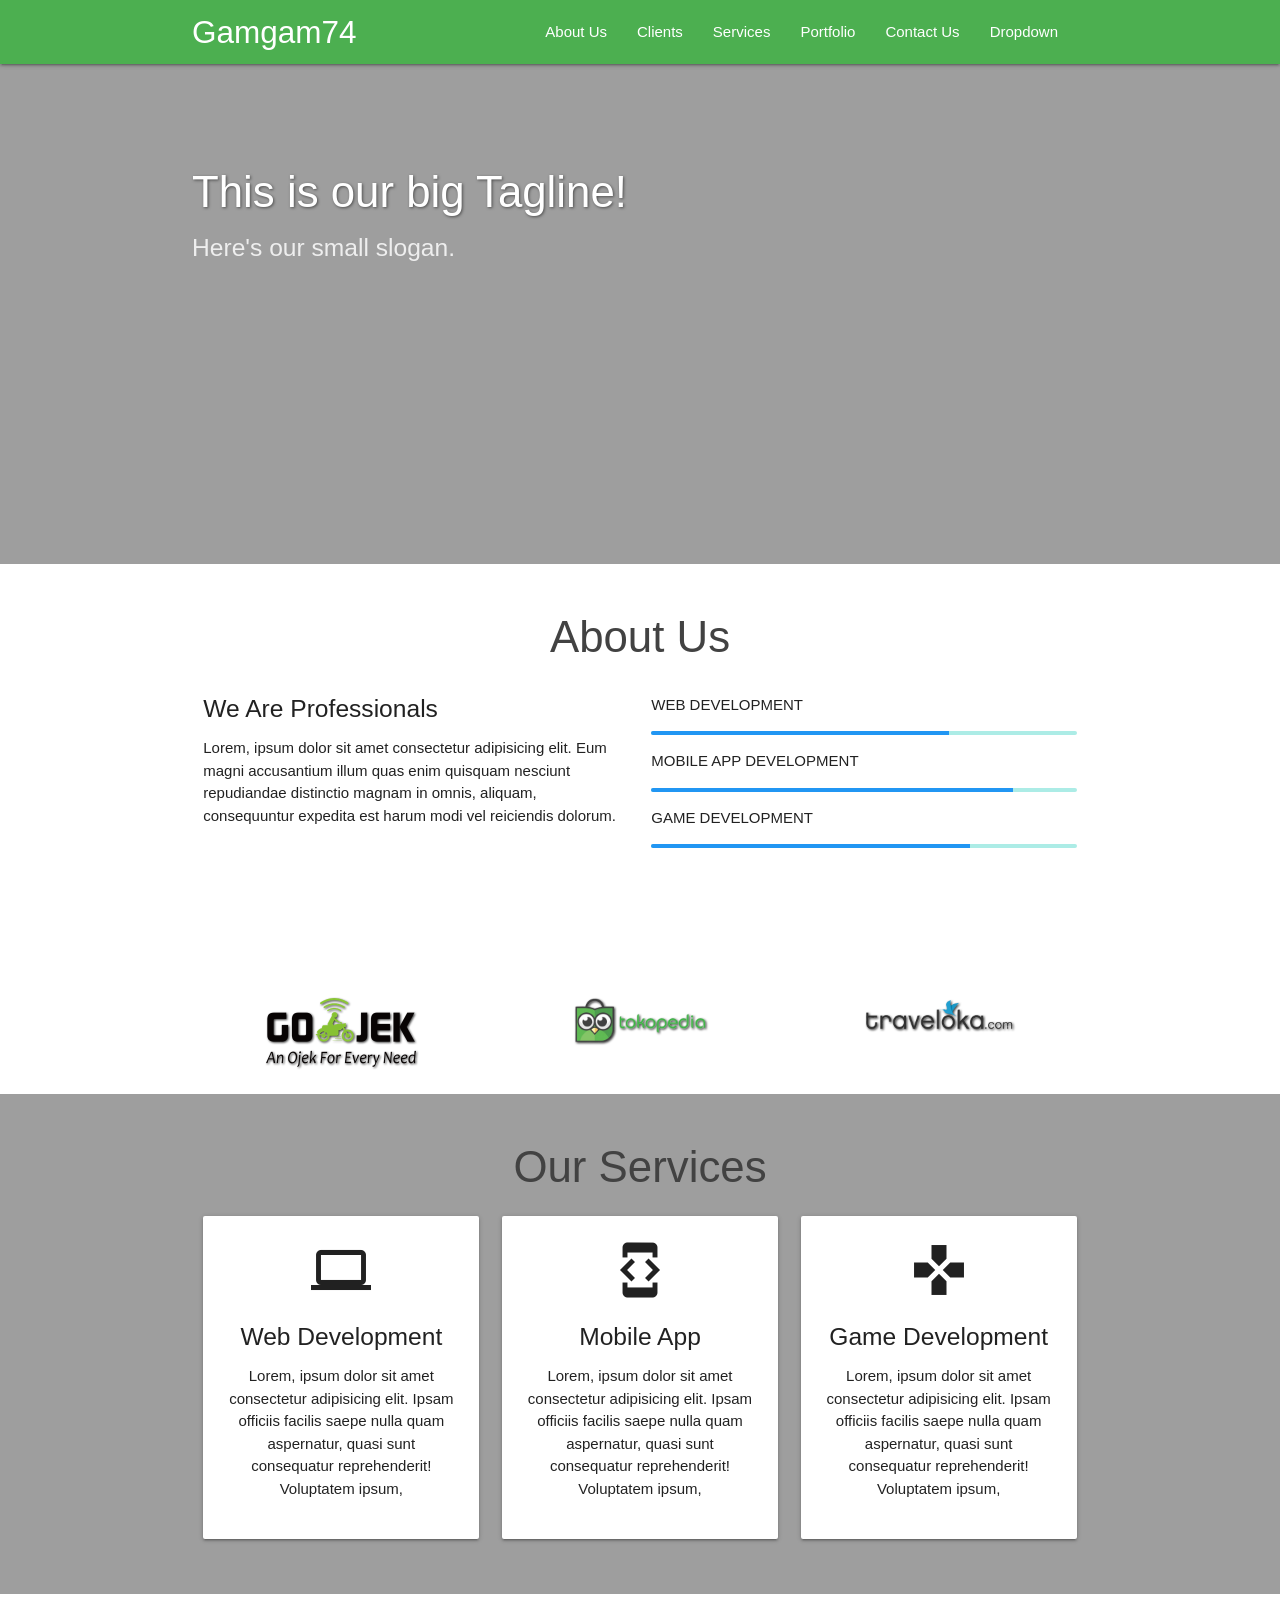
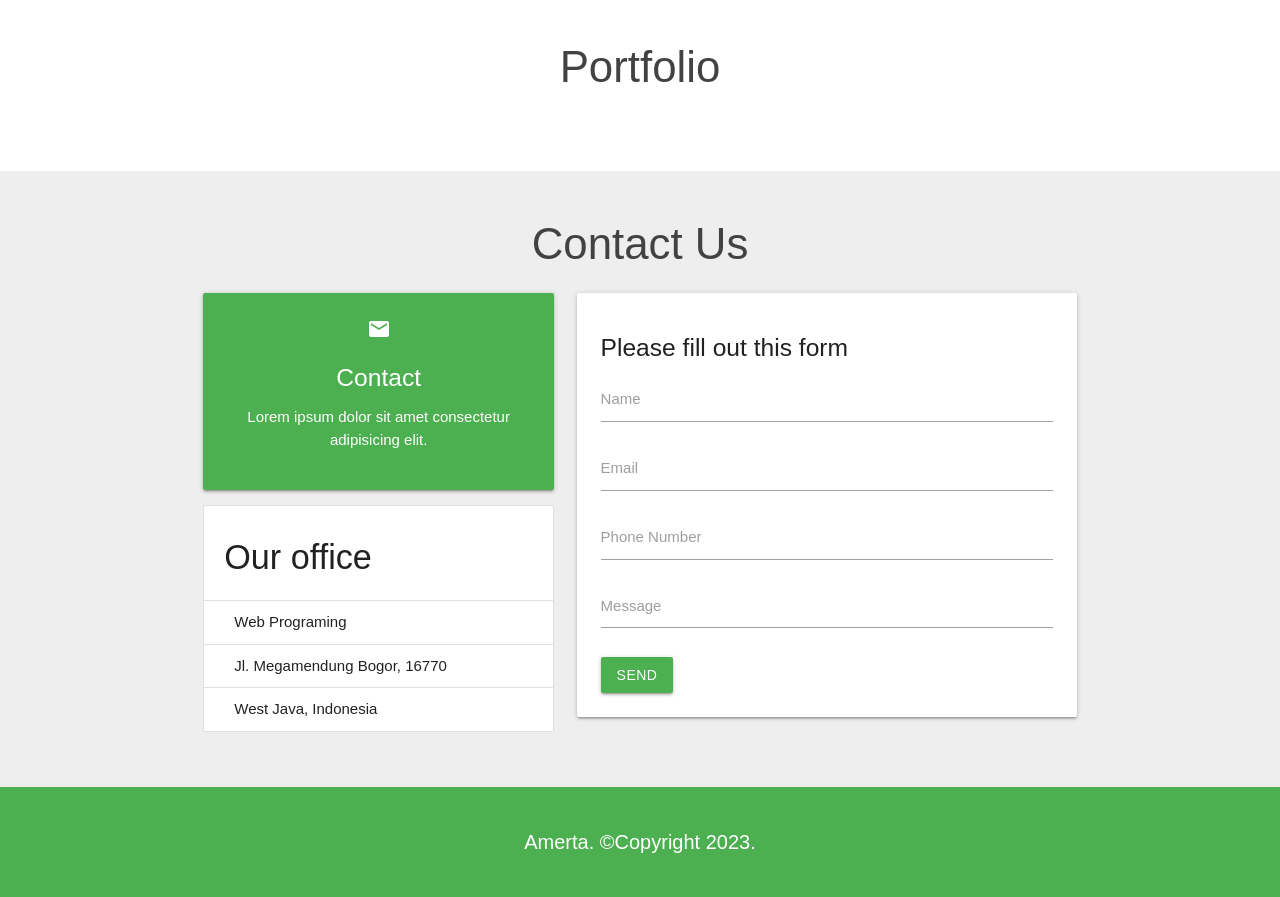
==== index.html @ 6c6c9116 "push ulang" ====
<!DOCTYPE html>
<html>
  <head>
    <!--Import Google Icon Font-->
    <link href="https://fonts.googleapis.com/icon?family=Material+Icons" rel="stylesheet">
    <!--Import materialize.css-->
    <link type="text/css" rel="stylesheet" href="css/materialize.min.css"  media="screen,projection"/>

    <!-- MY CSS -->
 <link rel="stylesheet" href="style.css">

    <!--Let browser know website is optimized for mobile-->
    <meta name="viewport" content="width=device-width, initial-scale=1.0"/>
  </head>
  <title>Company Profile</title>

  <body id="home" class="scrollspy">
<!-- NAVBAR -->

    <div class="navbar-fixed">
      <ul id="dropdown1" class="dropdown-content">
        <li><a href="#!">one</a></li>
        <li><a href="#!">two</a></li>
        <li class="divider"></li>
        <li><a href="#!">three</a></li>
      </ul>
    <nav class="#4caf50 green">
    <div class="container"> 
        <div class="nav-wrapper">
            <a href="#home" class="brand-logo">Gamgam74</a>
            <!-- link untuk responsiv bila di buka di hp atau mobile kuhusus frame work materialize -->
            <a href="#" data-target="mobile-nav" class="sidenav-trigger"><i class="material-icons">menu</i></a>
            <!-- akhir link responsive kuhusus frame work materialize -->

            <ul class="right hide-on-med-and-down">
            <li><a href="#about">About Us</a></li>
            <li><a href="#clients">Clients</a></li>
            <li><a href="#services">Services</a></li>
            <li><a href="#portfolio">Portfolio</a></li>
            <li><a href="#contact">Contact Us</a></li>
            <li><a class="dropdown-trigger" href="#!" data-target="dropdown1">Dropdown<i class="material-icons right"></i></a></li>
            </ul>
        </div>
    </div>
    </nav>
    </div>

<!-- SIDENAV -->
    <ul class="sidenav" id="mobile-nav">
        <li><a href="#about">About Us</a></li>
        <li><a href="#clients">Clients</a></li>
        <li><a href="#services">Services</a></li>
        <li><a href="#portfolio">Portfolio</a></li>
        <li><a href="#contact">Contact Us</a></li>
    </ul>

<!--  SLIDER  -->
    <div class="slider">
      <ul class="slides">
        <li>
          <img src="/latihan 3/materialize/img/1.jpg"> 
          <div class="caption left-align">
            <h3>This is our big Tagline!</h3>
            <h5 class="light grey-text text-lighten-3">Here's our small slogan.</h5>
          </div>
        </li>
        <li>
          <img src="../materialize/img/2.jpg">
          <div class="caption right-align">
            <h3>This is our big Tagline!</h3>
            <h5 class="light grey-text text-lighten-3">Here's our small slogan.</h5>
          </div>
        </li>
        <li>
          <img src="../materialize/img/3.jpg">
          <div class="caption center-align">
            <h3>This is our big Tagline!</h3>
            <h5 class="light grey-text text-lighten-3">Here's our small slogan.</h5>
          </div>
        </li>
      </ul>
    </div>

    <!-- ABOUT US -->
  <section id="about" class="about scrollspy">
      <div class="container">
        <div class="row">
          <h3 class="center light grey-text text-darken-3">About Us</h3>
          <div class="col m6 light">
            <h5>We Are Professionals</h5>
            <p>Lorem, ipsum dolor sit amet consectetur adipisicing elit. Eum magni accusantium illum quas enim quisquam nesciunt repudiandae distinctio magnam in omnis, aliquam, consequuntur expedita est harum modi vel reiciendis dolorum.</p>
          </div>
          <div class="col m6 light">
            <p>WEB DEVELOPMENT</p>
            <div class="progress">
              <div class="determinate blue" style="width: 70%"></div>
            </div>

            <p>MOBILE APP DEVELOPMENT</p>
            <div class="progress">
              <div class="determinate blue" style="width: 85%"></div>
            </div>
                
            <p>GAME DEVELOPMENT</p>
            <div class="progress">
              <div class="determinate blue" style="width: 75%"></div>
            </div>
          </div>

        </div>
      </div>
    </div>
  </section>

<!-- CLINTS -->

<div id="clients" class="parallax-container scrollspy">
  <div class="parallax"><img src="../materialize/img/4.jpg"></div>
  
  <div class="container clients">
    <h3 class="center light white-text">Our Client</h3>
      <div class="row">
          <div class="col m4 s12 center">
            <img src="../materialize/img/gojek.png" alt="">
          </div>
   
        <div class="col m4 s12 center">
          <img src="../materialize/img/tokopedia.png" alt="">
        </div>

        <div class="col m4 s12 center">
          <img src="../materialize/img/traveloka-removebg-preview1.png" alt="">
        </div>
    </div>
  </div>
</div>

<!-- OUR SERVICES -->
<section id="services" class="services grey text-lighten-3 scrollspy">
  <div class="container">
    <div class="row">
      <h3 class="center light grey-text text-darken-3">Our Services</h3>
      <div class="col m4 s12">
        <div class="card-panel center">
          <i class="material-icons medium">computer</i>
          <h5>Web Development</h5>
          <p>Lorem, ipsum dolor sit amet consectetur adipisicing elit. Ipsam officiis facilis saepe nulla quam aspernatur, quasi sunt consequatur reprehenderit! Voluptatem ipsum,</p>
        </div>
      </div>
      <div class="col m4 s12">
        <div class="card-panel center">
          <i class="material-icons medium">developer_mode</i>
          <h5>Mobile App</h5>
          <p>Lorem, ipsum dolor sit amet consectetur adipisicing elit. Ipsam officiis facilis saepe nulla quam aspernatur, quasi sunt consequatur reprehenderit! Voluptatem ipsum,</p>
        </div>
      </div>
      <div class="col m4 s12">
        <div class="card-panel center">
          <i class="material-icons medium">games</i>
          <h5>Game Development</h5>
          <p>Lorem, ipsum dolor sit amet consectetur adipisicing elit. Ipsam officiis facilis saepe nulla quam aspernatur, quasi sunt consequatur reprehenderit! Voluptatem ipsum,</p>
        </div>
      </div>

    </div>
  </div>
</section>

<!-- PORTFOLIO -->
<section id="portfolio" class="portfolio scrollspy">
  <div class="container">
      <h3 class="center light grey-text text-darken-3">Portfolio</h3>
    <div class="row">
      <div class="col m3 s12">
        <img src="/latihan 2/img/4.jpg" alt="" class="responsive-img materialboxed">
      </div>
      <div class="col m3 s12">
        <img src="/latihan 2/img/4.jpg" alt="" class="responsive-img materialboxed">
      </div>
      <div class="col m3 s12">
        <img src="/latihan 2/img/4.jpg" alt="" class="responsive-img materialboxed">
      </div><div class="col m3 s12">
        <img src="/latihan 2/img/4.jpg" alt="" class="responsive-img materialboxed">
      </div>
    </div>

    <div class="row">
      <div class="col m3 s12">
        <img src="/latihan 1/IMG  portfolio/6.jpg" alt="" class="responsive-img materialboxed">
      </div>
      <div class="col m3 s12">
        <img src="/latihan 1/IMG  portfolio/6.jpg" alt="" class="responsive-img materialboxed">
      </div>
      <div class="col m3 s12">
        <img src="/latihan 1/IMG  portfolio/6.jpg" alt="" class="responsive-img materialboxed">
      </div><div class="col m3 s12">
        <img src="/latihan 1/IMG  portfolio/6.jpg" alt="" class="responsive-img materialboxed">
      </div>
    </div>

  </div>
</section>


<!-- CONTACT US -->
<section id="contact" class="contact grey lighten-3 scrollspy">
  <div class="container">
    <h3 class="center grey-text light text-darken-3">Contact Us</h3>
    <div class="row">
      <div class="col m5 s12">
        <div class="card-panel #4caf50 green center white-text">
          <i class="material-icons">email</i>
          <h5>Contact</h5>
          <p>Lorem ipsum dolor sit amet consectetur adipisicing elit.
          </p>
        </div>
        <ul class="collection with-header">
          <li class="collection-header"><h4>Our office</h4></li>
          <li class="collection-item">Web Programing</li>
          <li class="collection-item">Jl. Megamendung Bogor, 16770</li>
          <li class="collection-item">West Java, Indonesia</li>
        </ul>
      </div>

      <div class="col m7 s12">
        <form action="">
          <div class="card-panel">
            <h5>Please fill out this form</h5>
            <div class="input-field">
              <input type="text" name="name" id="name" required class="validate">
              <label for="name">Name</label>
            </div>
            <div class="input-field">
              <input type="email" name="email" id="email" class="validate">
              <label for="email">Email</label>
            </div>
            <div class="input-field">
              <input type="text" name="phone" id="phone">
              <label for="phone">Phone Number</label>
            </div>
            <div class="input-field">
              <textarea name="message" id="message" class="materialize-textarea"></textarea>
              <label for="message">Message</label>
            </div>
            <button type="submit" class="btn #4caf50 green">send</button>
          </div>
        </form>
      </div>
    </div>
  </div>
</section>

<!-- FOOTER -->

<footer class="#4caf50 green center white-text">
  <p class="footer flow-text">Amerta. &copy;Copyright 2023.</p>
</footer>






    <!--JavaScript at end of body for optimized loading-->
    <script type="text/javascript" src="js/materialize.min.js"></script>
    <script>
        const sideNav = document.querySelectorAll('.sidenav');
        M.Sidenav.init(sideNav)

        const slider = document.querySelectorAll('.slider');
        M.Slider.init(slider, {
          indicators: false,
          Transition: 600,
          height: 500,
          interval: 3000
        });

        const parallax = document.querySelectorAll('.parallax');
        M.Parallax.init(parallax);

        const materialbox = document.querySelectorAll('.materialboxed');
        M.Materialbox.init(materialbox);

        const scroll = document.querySelectorAll('.scrollspy')
        M.ScrollSpy.init(scroll, {
          scrollOffset: 50
        });

        const dropdown = document.querySelectorAll('.dropdown-trigger');
        M.Dropdown.init(dropdown);
    
    </script>


  </body>
</html>
---- style.css ----
.slider h3, 
.slider h5 
.clients h3{
    text-shadow: 1px 1px 3px rgba(0, 0, 0, 0.5);
}
.parallax-container {
    height: 20%;
}

.parallax img {
    filter: grayscale(1);
    opacity: 0.5 !important;
}

.clients img {
    max-width: 150px;
    filter: drop-shadow(1px 1px 1px rgba(0, 0, 0, 0.8));
}

section, footer {
    padding: 20px 0;
}

.footer {
    font-size: 20px;
}
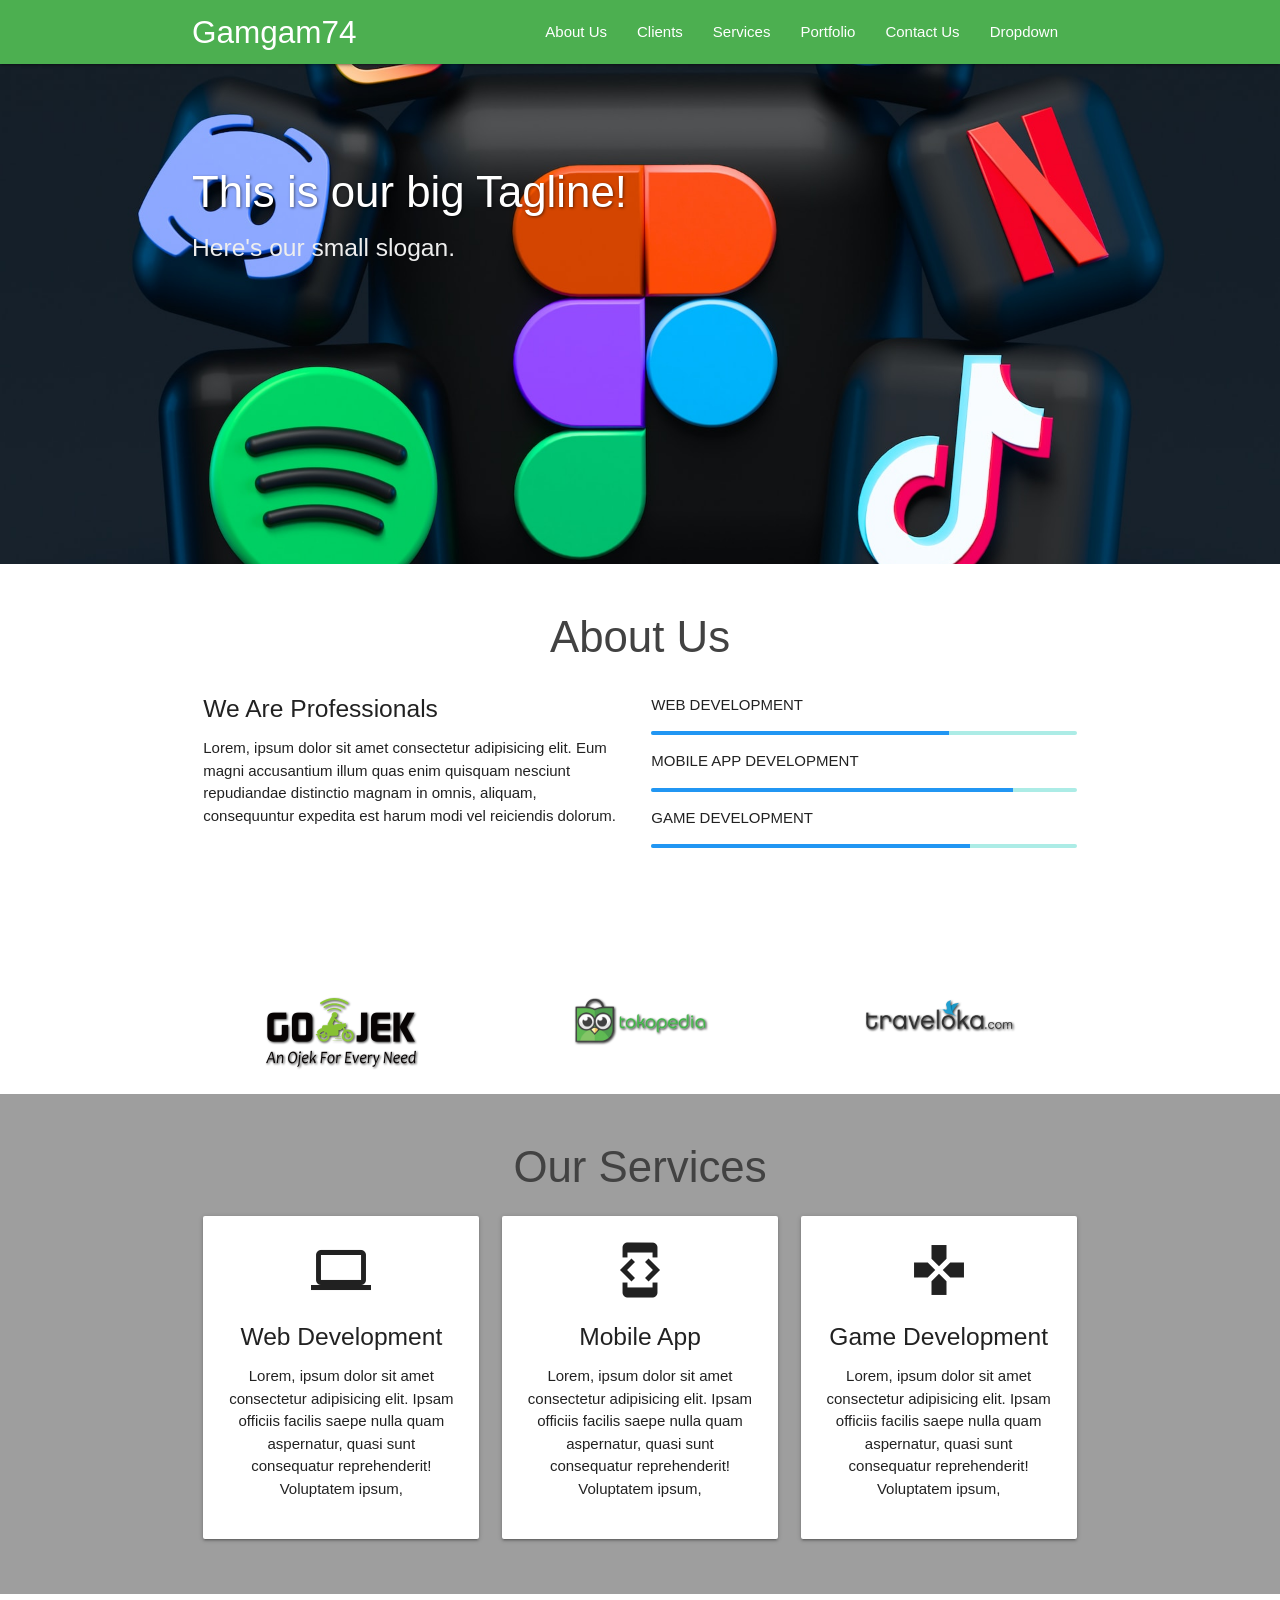
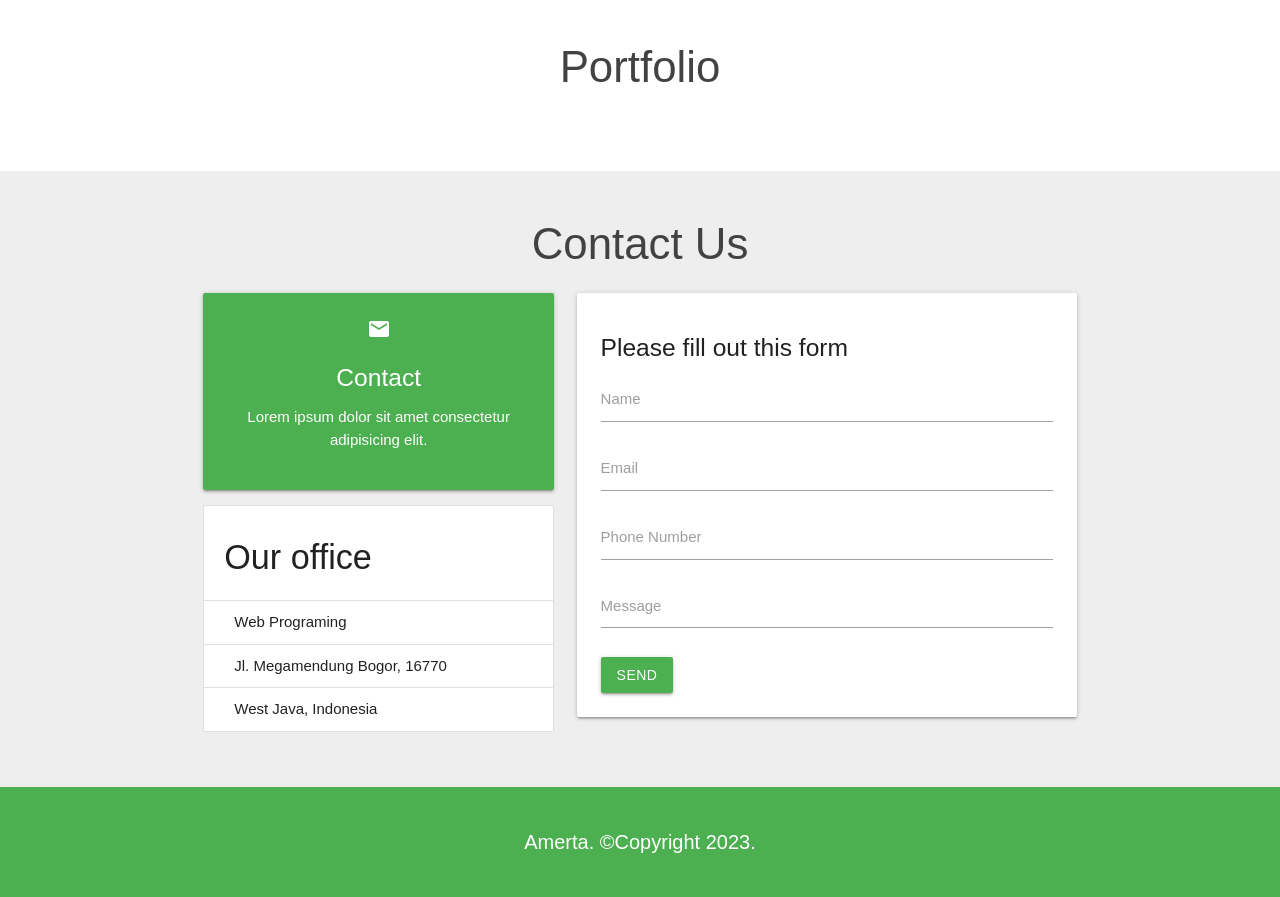
==== commit f3f3ec86: "push ulang" ====
--- a/index.html
+++ b/index.html
@@ -58,21 +58,21 @@
     <div class="slider">
       <ul class="slides">
         <li>
-          <img src="/latihan 3/materialize/img/1.jpg"> 
+          <img src="img/1.jpg"> 
           <div class="caption left-align">
             <h3>This is our big Tagline!</h3>
             <h5 class="light grey-text text-lighten-3">Here's our small slogan.</h5>
           </div>
         </li>
         <li>
-          <img src="../materialize/img/2.jpg">
+          <img src="img/2.jpg">
           <div class="caption right-align">
             <h3>This is our big Tagline!</h3>
             <h5 class="light grey-text text-lighten-3">Here's our small slogan.</h5>
           </div>
         </li>
         <li>
-          <img src="../materialize/img/3.jpg">
+          <img src="img/3.jpg">
           <div class="caption center-align">
             <h3>This is our big Tagline!</h3>
             <h5 class="light grey-text text-lighten-3">Here's our small slogan.</h5>
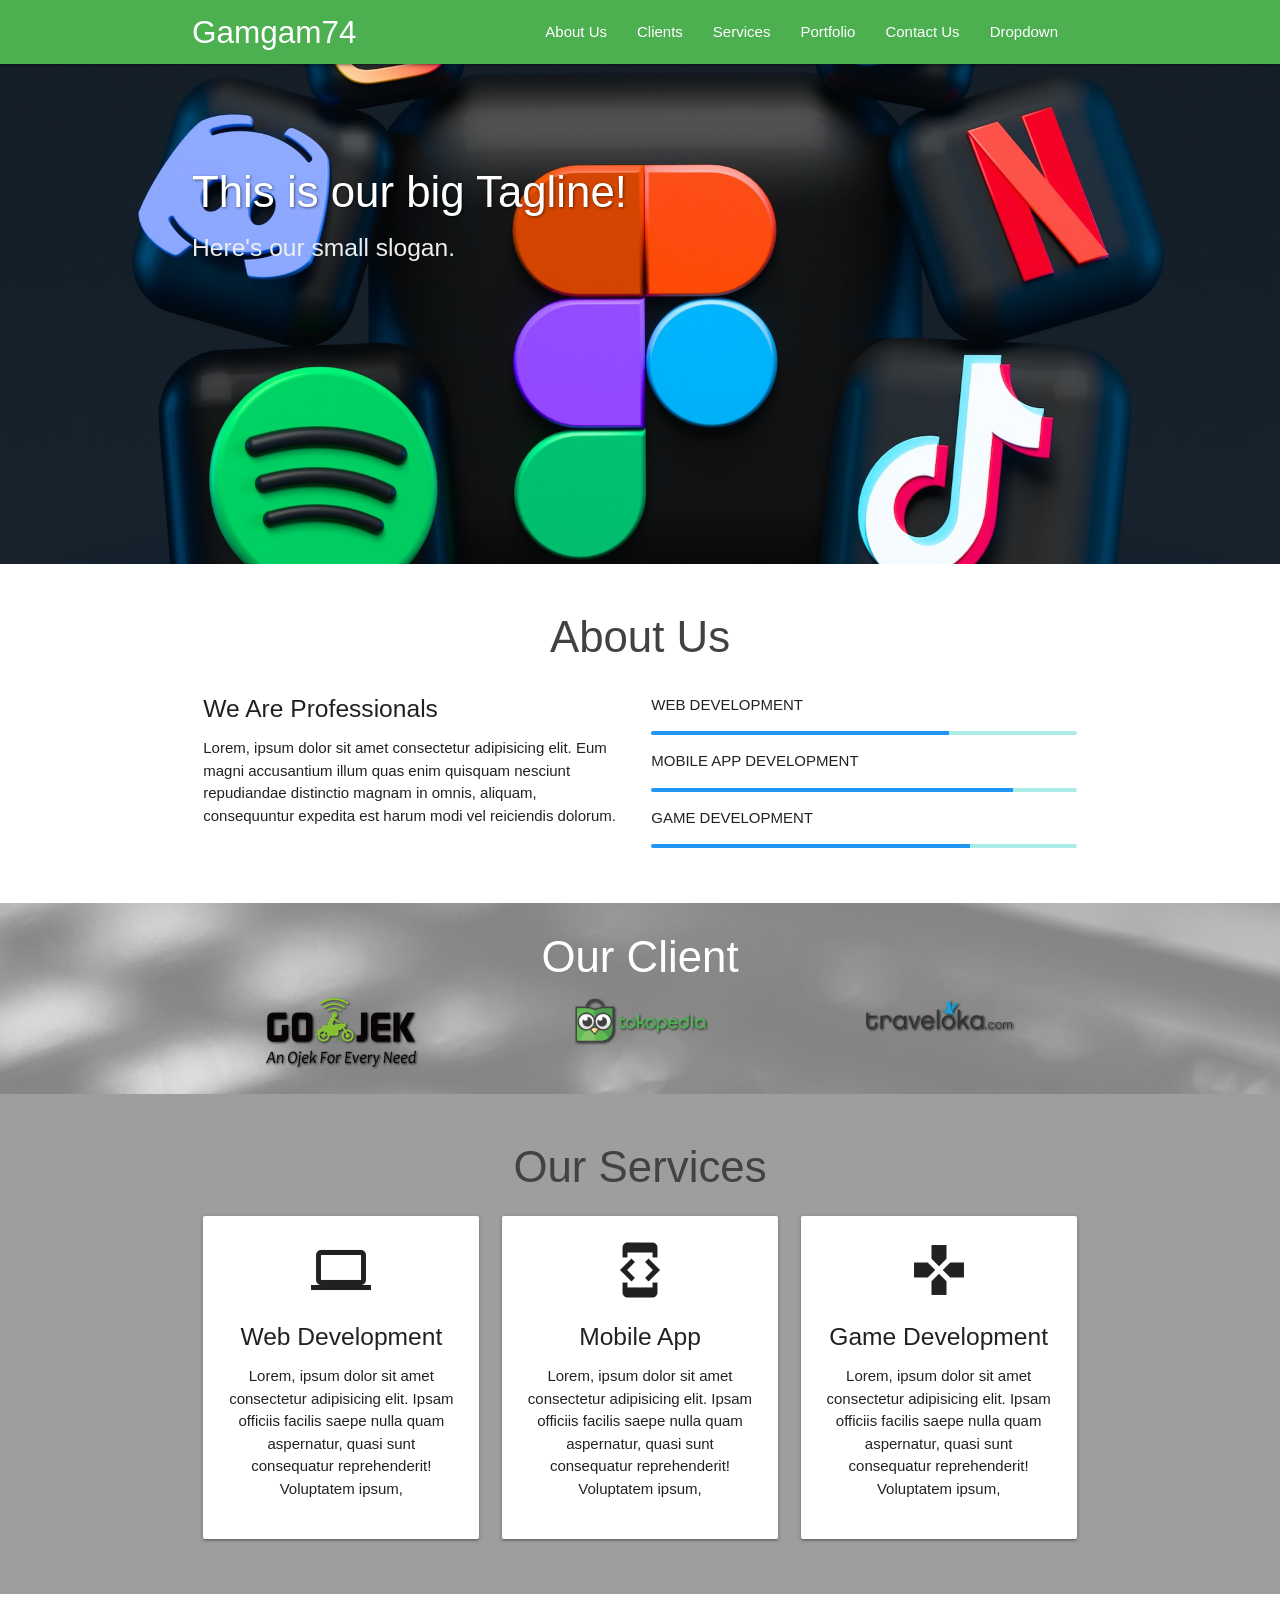
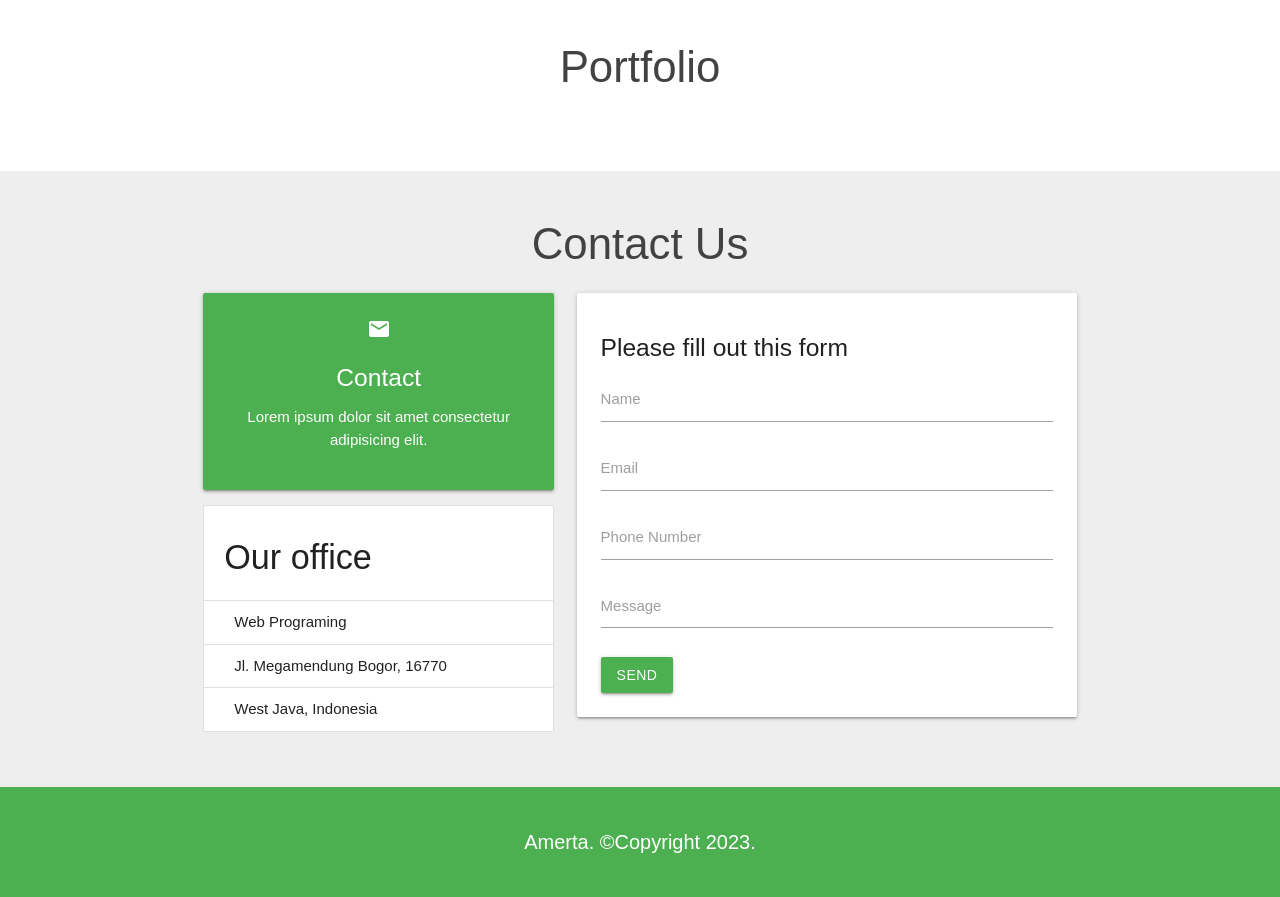
==== commit 373eac00: "push ulang" ====
--- a/index.html
+++ b/index.html
@@ -115,21 +115,21 @@
 <!-- CLINTS -->
 
 <div id="clients" class="parallax-container scrollspy">
-  <div class="parallax"><img src="../materialize/img/4.jpg"></div>
+  <div class="parallax"><img src="img/4.jpg"></div>
   
   <div class="container clients">
     <h3 class="center light white-text">Our Client</h3>
       <div class="row">
           <div class="col m4 s12 center">
-            <img src="../materialize/img/gojek.png" alt="">
+            <img src="img/gojek.png" alt="">
           </div>
    
         <div class="col m4 s12 center">
-          <img src="../materialize/img/tokopedia.png" alt="">
+          <img src="img/tokopedia.png" alt="">
         </div>
 
         <div class="col m4 s12 center">
-          <img src="../materialize/img/traveloka-removebg-preview1.png" alt="">
+          <img src="img/traveloka-removebg-preview1.png" alt="">
         </div>
     </div>
   </div>
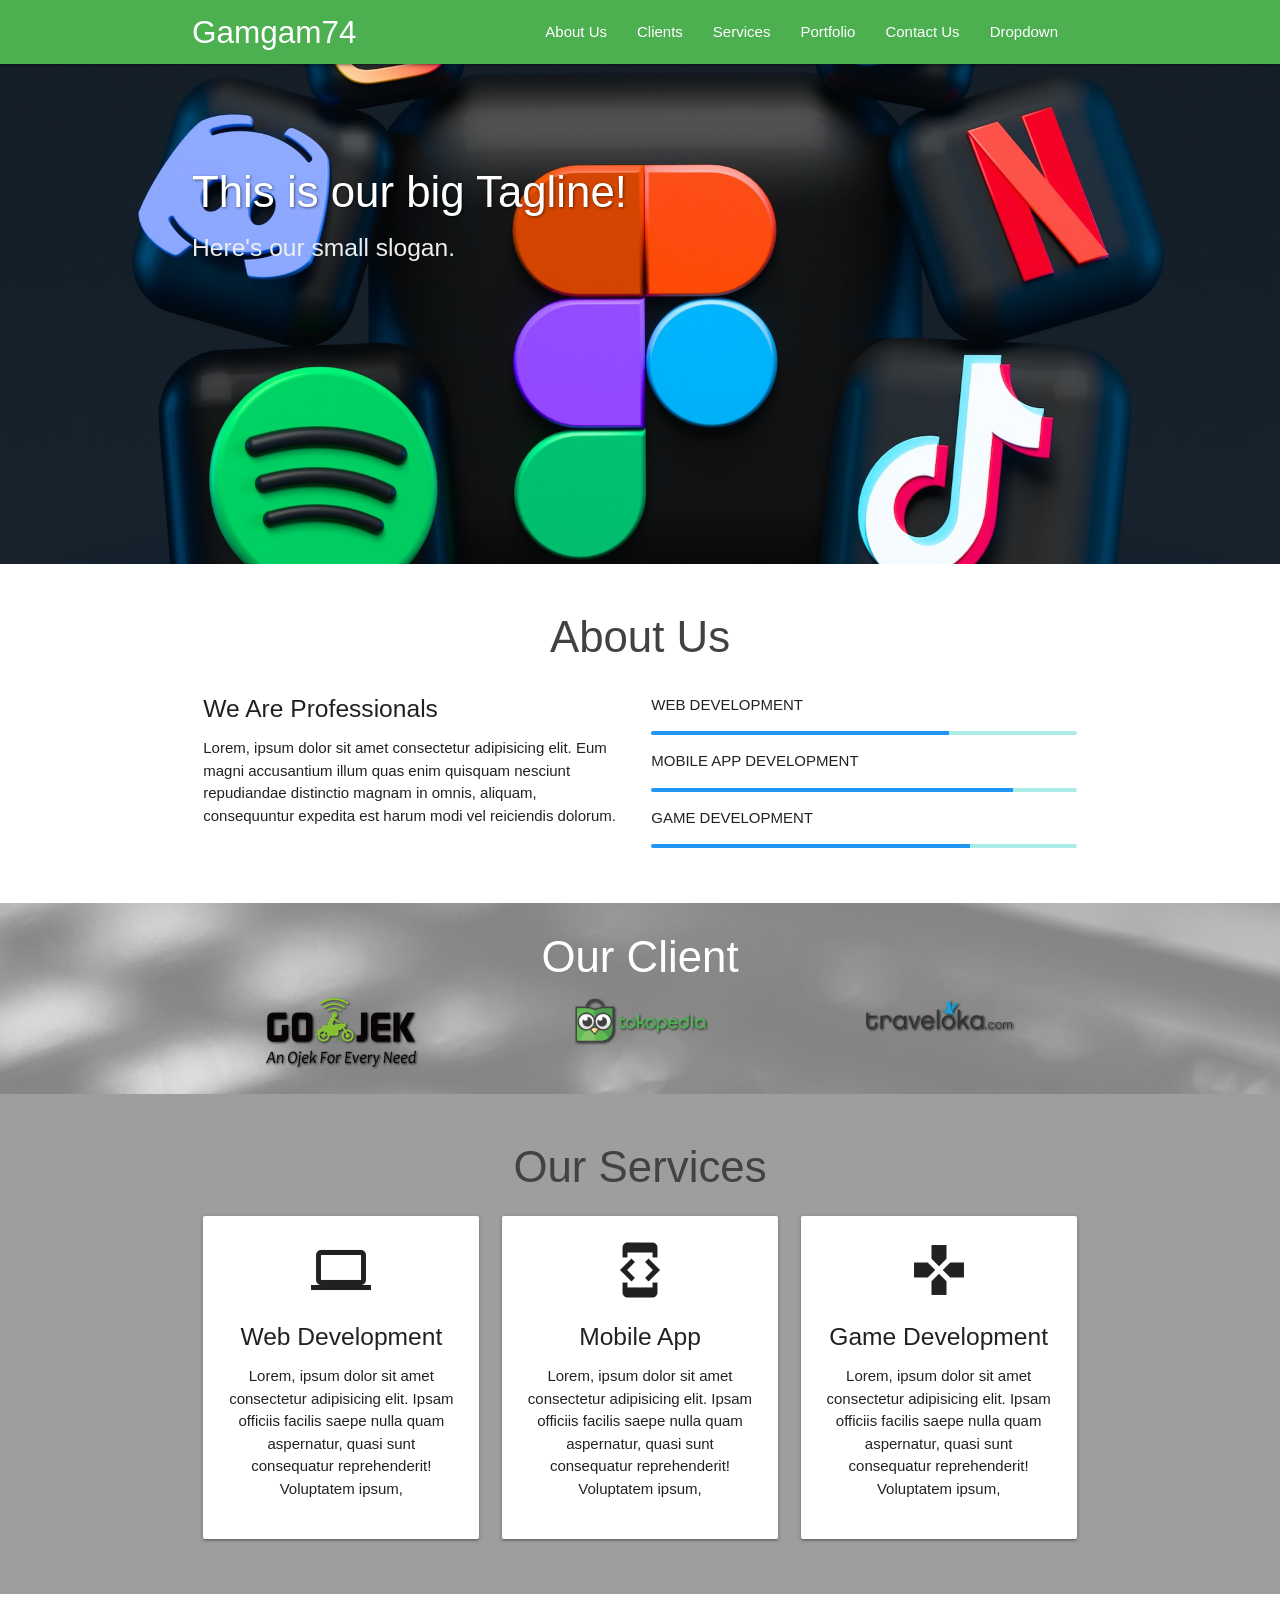
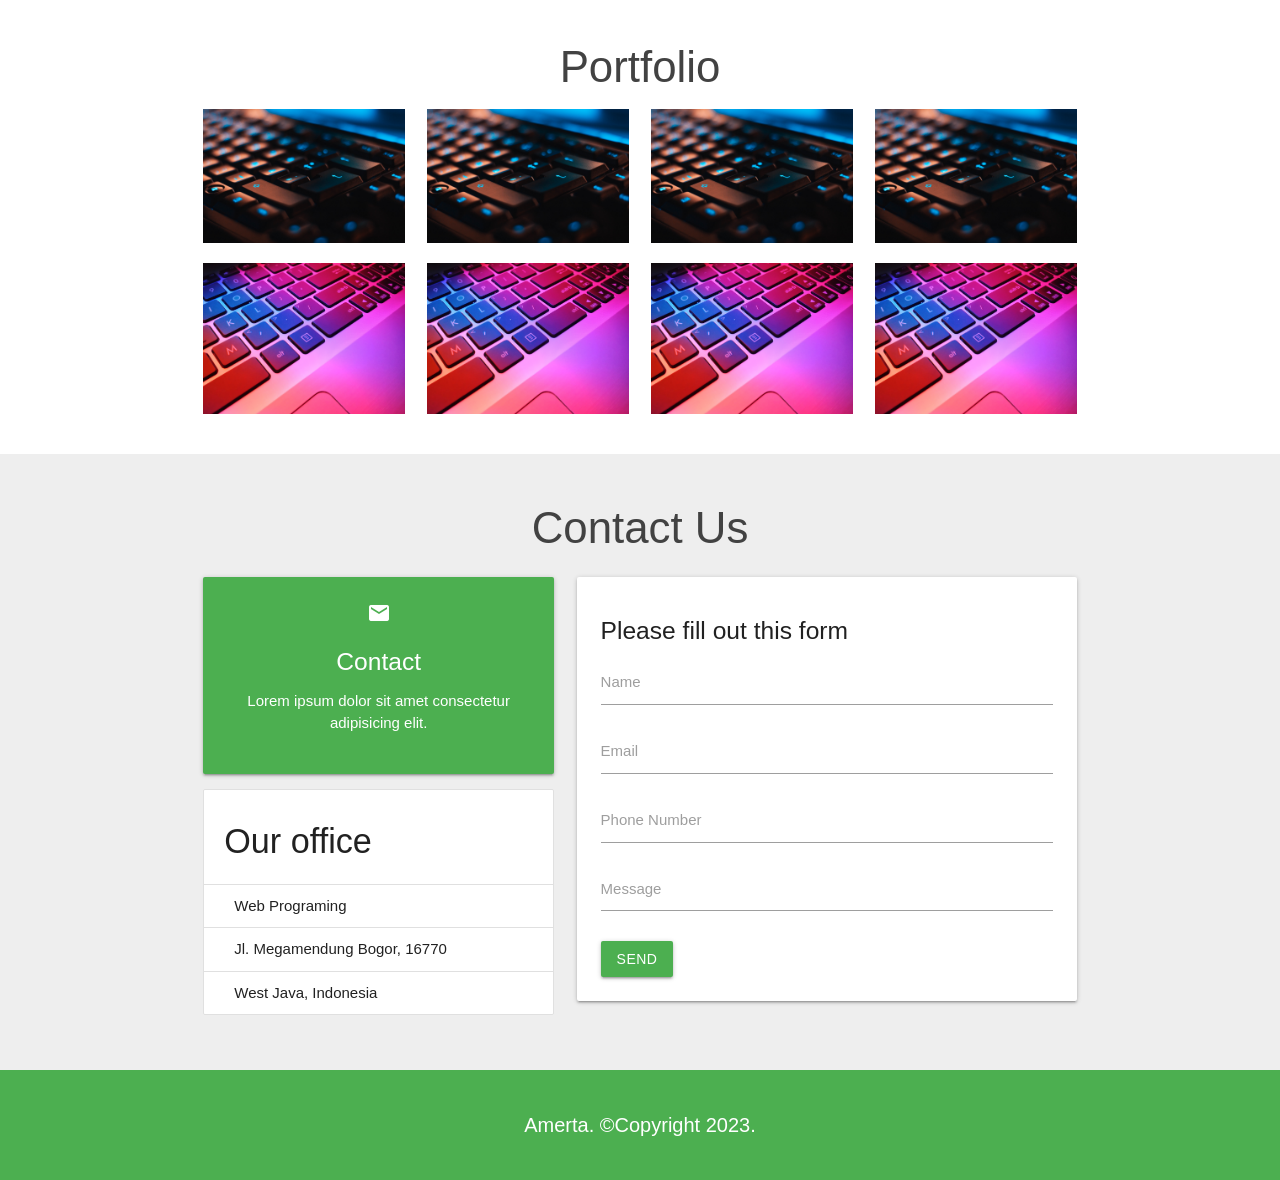
==== commit d44f8efa: "push lagi" ====
--- a/index.html
+++ b/index.html
@@ -172,29 +172,29 @@
       <h3 class="center light grey-text text-darken-3">Portfolio</h3>
     <div class="row">
       <div class="col m3 s12">
-        <img src="/latihan 2/img/4.jpg" alt="" class="responsive-img materialboxed">
-      </div>
-      <div class="col m3 s12">
-        <img src="/latihan 2/img/4.jpg" alt="" class="responsive-img materialboxed">
-      </div>
-      <div class="col m3 s12">
-        <img src="/latihan 2/img/4.jpg" alt="" class="responsive-img materialboxed">
+        <img src="img/4.jpg" alt="" class="responsive-img materialboxed">
+      </div>
+      <div class="col m3 s12">
+        <img src="img/4.jpg" alt="" class="responsive-img materialboxed">
+      </div>
+      <div class="col m3 s12">
+        <img src="img/4.jpg" alt="" class="responsive-img materialboxed">
       </div><div class="col m3 s12">
-        <img src="/latihan 2/img/4.jpg" alt="" class="responsive-img materialboxed">
-      </div>
-    </div>
-
-    <div class="row">
-      <div class="col m3 s12">
-        <img src="/latihan 1/IMG  portfolio/6.jpg" alt="" class="responsive-img materialboxed">
-      </div>
-      <div class="col m3 s12">
-        <img src="/latihan 1/IMG  portfolio/6.jpg" alt="" class="responsive-img materialboxed">
-      </div>
-      <div class="col m3 s12">
-        <img src="/latihan 1/IMG  portfolio/6.jpg" alt="" class="responsive-img materialboxed">
+        <img src="img/4.jpg" alt="" class="responsive-img materialboxed">
+      </div>
+    </div>
+
+    <div class="row">
+      <div class="col m3 s12">
+        <img src="img/6.jpg" alt="" class="responsive-img materialboxed">
+      </div>
+      <div class="col m3 s12">
+        <img src="img/6.jpg" alt="" class="responsive-img materialboxed">
+      </div>
+      <div class="col m3 s12">
+        <img src="img/6.jpg" alt="" class="responsive-img materialboxed">
       </div><div class="col m3 s12">
-        <img src="/latihan 1/IMG  portfolio/6.jpg" alt="" class="responsive-img materialboxed">
+        <img src="img/6.jpg" alt="" class="responsive-img materialboxed">
       </div>
     </div>
 
